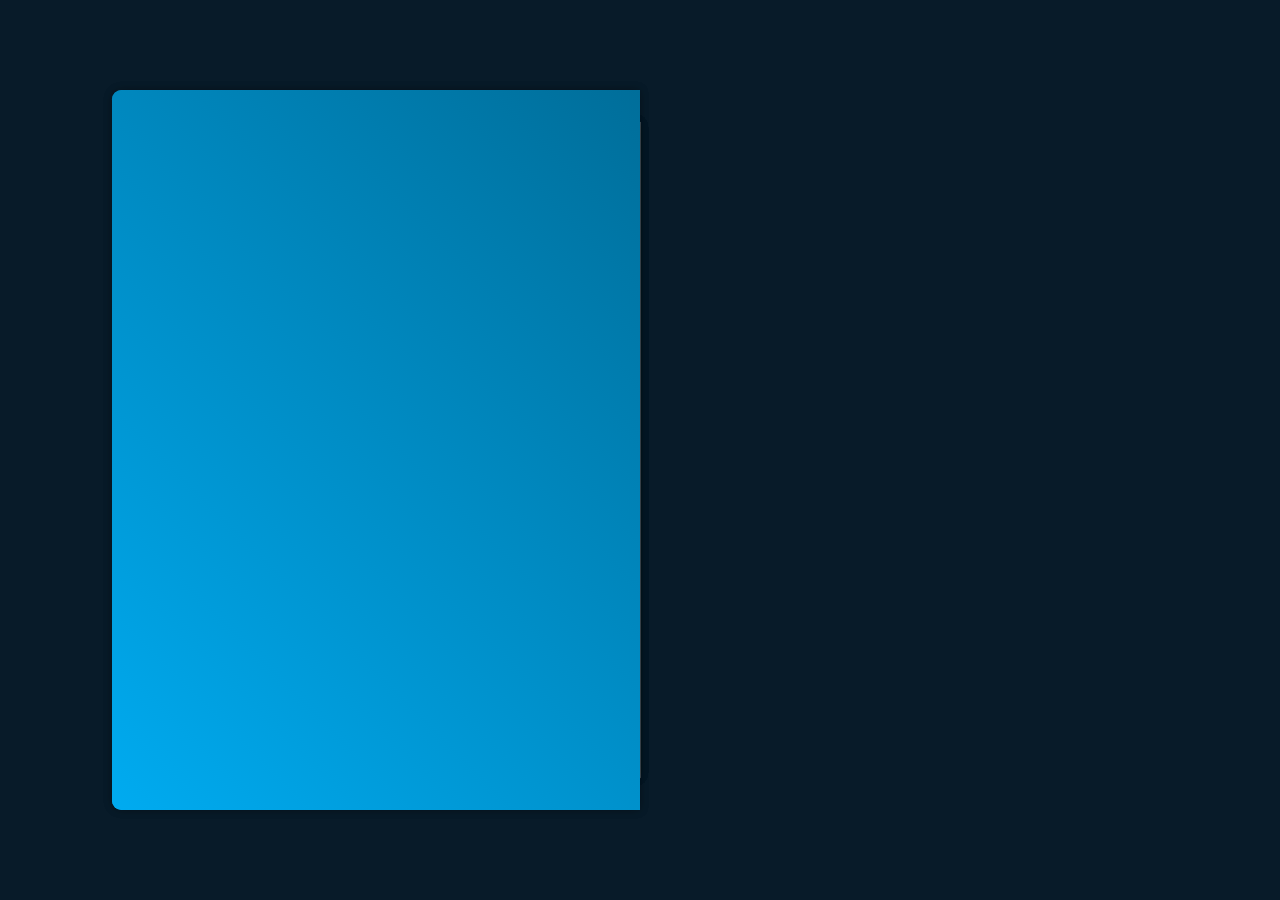
==== index.html @ 5bd574b5 "Animations, page 6 finished" ====
<!DOCTYPE html>
<html lang="en">
<head>
    <meta charset="UTF-8">
    <meta http-equiv="X-UA-Compatible" content="IE=edge">
    <meta name="viewport" content="width=device-width, initial-scale=1.0">
    <meta name="author" content="Axel Leguero">
    <link href='https://unpkg.com/boxicons@2.1.4/css/boxicons.min.css' rel='stylesheet'>
    <link rel="stylesheet" href="css/styles.css">
    <link rel="icon" href="favicon.ico">
    <title>Portfolio</title>
</head>
<body>
    <div class="wrapper">
        <div class="cover cover-left">

        </div>
        <div class="cover cover-right ">

        </div>
        <div class="book">
            <div class="book-page page-left">
                <div class="profile-page">
                    <img class="profile" src="img/profile.jpeg" alt="">
                    <h1>Axel Leguero</h1>
                    <h3>Web Developer</h3>

                    <div class="social-media">
                        <a href="https://github.com/AxelOP96" target="_blank"><i class='bx bxl-github' ></i></a>
                        <a href="https://www.linkedin.com/in/axel-leguero/" target="_blank"><i class='bx bxl-linkedin' ></i></a>
                        
                    </div>
                    <p>Hi, I'm Axel Leguero </p>
                    <div class="btn-box">
                        <a href="" class="btn"><i class='bx bxs-download' ></i>Download CV</a>
                        <a href="" class="btn contact-me"><i class='bx bx-envelope' ></i>Contact Me</a>
                    </div>
                </div>
            </div>
            <div class="book-page page-right turn" id="turn-1">
                <div class="page-front">
                    <h1 class="title">Education</h1>
                    <div class="workeduc-box">
                        <div class="workeduc-content">
                            <span class="year"><i class='bx bx-calendar-event'></i> 2022 - Nowadays</span>
                            <h3>Associated degree in web development - National University of La Matanza (UNLaM)</h3>
                            <p>18/ 20 subjects approved</p>
                        </div>

                        <div class="workeduc-content">
                            <span class="year"><i class='bx bx-calendar-event'></i>March 2024 - November 2024</span>
                            <h3>Fullstack course - Pescar Foundation and JPMorgan association</h3>
                            <p></p>
                        </div>
                        <div class="workeduc-content">
                            <span class="year"><i class='bx bx-calendar-event'></i> July 2024 - December 2024</span>
                            <h3>Google Support IT Course</h3>
                            <p></p>
                        </div>
                    </div>

                    <span class="number-page">1</span>

                    <span class="nextprev-btn" data-page="turn-1">
                        <i class='bx bx-chevron-right'></i>
                    </span>
                </div>
                <div class="page-back">
                    <h3 class="title">Projects</h3>
                    <span class="number-page">2</span>

                    <span class="nextprev-btn back" data-page="turn-1">
                        <i class='bx bx-chevron-left'></i>
                    </span>
                </div>
            </div>

            <div class="book-page page-right turn" id="turn-2">
                <div class="page-front">
                    <h1 class="title">Technologies</h1>
                    <span class="number-page">3</span>

                    <span class="nextprev-btn back" data-page="turn-2">
                        <i class='bx bx-chevron-left'></i>
                    </span>
                </div>

                <div class="page-back">
                    <h1 class="title">My skills</h1>
                    

                    <div class="skills-box">
                        <div class="skills-content">
                            <h3>Front-End</h3>
                            <div class="content">
                                <span><i class='bx bxl-html5'></i>HTML</span>
                                <span><i class='bx bxl-css3' ></i>CSS</span>
                                <span><i class='bx bxl-javascript' ></i>JS</span>
                                <span><i class='bx bxl-angular' ></i>Angular</span>
                                <!-- <span></span>
                                <span></span>
                                <span></span> -->
                            </div>
                            <h3>Back-End</h3>
                            <div class="content">
                                <span><i class='bx bxl-java' ></i>Java</span>
                                <span><i class='bx bxl-c-plus-plus' ></i>C#</span>
                                <span><i class='bx bxl-php' ></i>PHP</span>
                                <span><i class='bx bxl-nodejs' ></i>NodeJS</span>
                                <span><i class='bx bxs-data' ></i>MySQL</span>
                                <span><i class='bx bxl-spring-boot'></i>Spring</span>
                                <!-- <span></span> -->
                            </div>
                        </div>
                    </div>
                    <span class="nextprev-btn back" data-page="turn-2">
                        <i class='bx bx-chevron-left'></i>
                    </span>
                    <span class="number-page">4</span>
                    
                </div>
            </div>

            <div class="book-page page-right turn" id="turn-3">
                <div class="page-front">
                    <h1 class="title">Latest Project</h1>
                    <div class="portfolio-box">
                        <div class="img-box">
                            <img src="" alt="">
                        </div>
                        
                        <div class="info-box">
                            <div class="info-title">
                                <h3>Project Name</h3>
                                <a href="">Live preview <i class='bx bx-link-external'></i></a>
                                
                            </div>
                            <p>Tech used:</p>
                            <p>This project used ...</p>
                        </div>
                        <div class="btn-box">
                            <a href="" class="btn">Source Code</a>
                        </div>
                    </div>
                    <span class="number-page">5</span>
                    <span class="nextprev-btn" data-page="turn-3">
                        <i class='bx bx-chevron-right'></i>
                    </span>
                </div>
                <div class="page-back">
                    <h1 class="title">Contact Me!</h1>

                    <div class="contact-box">
                        <form action="">
                            <input type="text" class="field" placeholder="Full Name" required>
                            <input type="email" class="field" placeholder="Email Address" required>
                            <textarea name="" id="" class="field" placeholder="Your message"></textarea>
                            <input type="submit" class="btn" value="Send Message">

                        </form>
                    </div>
                    <span class="nextprev-btn" data-page="turn-3">
                        <i class='bx bx-chevron-left'></i>
                    </span>
                    <span class="number-page">6</span>
                    
                    <a href="" class="back-profile">
                        <p> Profile</p>
                        <i class='bx bx-user-circle'></i>
                    </a>
                </div>
            </div>

        </div>
    </div>
    <!-- <header>
        <nav class="nav">
            <ul>
                <li>Inicio</li>
                <li>Quien soy</li>
                <li>Servicios</li>
                <li>Contacto</li>
            </ul>
        </nav>
        <h1>Axel Leguero</h1>
        <p>Hola soy Axel, un programador Front-end con conocimientos en HTML, CSS, JavaScript, Java y PHP</p>
        <img class="foto" src="Imagen1.jpg" alt="mi foto de perfil">
    </header>
    <main>

        <section id="proyectos-buenos">
            <h2>Proyectos Frontend</h2>
            <div class="columna">
                <div class="caja">
                    <a href="./html/nav.html"><h3>Nav</h3></a>
                </div>
                <div class="caja">
                    <a href="./html/nav.html"><h3>Nav</h3></a>
                </div>
                <div class="caja">
                    <a href="./html/nav.html"><h3>Nav</h3></a>
                </div>
            </div>
            <div class="columna">
                <a href="./html/nav.html"><h3>Nav</h3></a>
            </div>
            <div class="columna">
                <a href="./html/nav.html"><h3>Nav</h3></a>
            </div>
        </section>
        <section id="proyectos-practica">
            <h2>Proyectos Backend</h2>
            <div class="columna">
                <div class="caja">
                    <a href="./html/nav.html"><h3>Nav</h3></a>
                </div>
                <div class="caja">
                    <a href="./html/nav.html"><h3>Nav</h3></a>
                </div>
                <div class="caja">
                    <a href="./html/nav.html"><h3>Nav</h3></a>
                </div>
            </div>
            <div class="columna">
                <a href="./html/nav.html"><h3>Nav</h3></a>
            </div>
            <div class="columna">
                <a href="./html/nav.html"><h3>Nav</h3></a>
            </div>
        </section>
        
         <div id="popup" class="popup"></div> -->
        <!-- <section>
            <form action="enviar.php" method="POST" class="form_contact">
                <fieldset>
                    <legend>Formulario de contacto</legend>
                    <label for="nombre">Ingrese su nombre completo</label>
                    <input type="text" class="name entry" name="nombre" placeholder="Ej: Juan Gonzalez" required>
                    <label for="number">Ingrese su número</label>
                    <input type="number" class="number entry" name="number" placeholder="Ej: 1112345678">
                    <label for="nombre">Ingrese su correo</label>
                    <input type="email" class="email entry" name="correo" placeholder="Ej: juan@gmail.com" required>
                    <label for="nombre">Comentarios</label>
                    <textarea class="message entry"  cols="30" rows="10"></textarea>
                    <input class="boton" type="submit" name="enviar" value="Enviar">
                </fieldset>
            </form>
        </section> 
    </main> -->

    <script src="js/scripts.js"></script>
    
</body>

</html>
---- css/styles.css ----
@import url('https://fonts.googleapis.com/css2?family=Roboto+Condensed:ital,wght@1,300&family=Roboto+Mono:ital,wght@1,300&display=swap');
*{
    box-sizing: border-box;
    margin: 0;
    padding: 0;
    text-decoration: none;
    color: #fff;
    font-family: 'Roboto Mono', monospace;
}
/* .popup {
    position: fixed;
    left: calc(50% - 105px);
    bottom: 150px;
    width: 200px;
    height: 100px;
    text-align: center;
    background-color: lightcoral;
    border-radius: 20px;
    transform: scale(0);
    transition: transform 0.5s ease-in-out;
}
.popup--show {
    transform: scale(1);
}


.foto{
    border-radius: 50%;
    margin:auto;
    width: 200px;
}
.nav{
    background-color: #48e;
    height: fit-content;
}
h1{
    text-align: center;
    margin-top:100px;
}
header{
    margin:0;
    padding:0;

}
form{
    box-shadow: 10px 13px 37px #000;
    padding: 50px 20px;
    background-color: #918c8c;
    /* para ajustar automaticamente a los margenes 
    margin: calc(25% + 100px);
    margin-top:50px;
    padding-top: 28px;
    margin-bottom:30px;
}
input{
    width: calc(100% - 20px);
    padding:9px;
    margin:auto;
    margin-top:12px;
    font-size:16px;
    border-radius: 25px;
    border: none;
    outline: none;
}
input[type='submit']{
    background-color: #48e;
    color: #fff;
    width:calc(50% -20px);
    border: none;

}
.boton{
    width: 150px;
    text-align: center;
} */
:root{
    --bg-color: #081b29;
    --main-color: #00abf0;
    --text-color:#333;
    --secont-text-color: #555;
    --white-color:#fff;
    --cover-color: linear-gradient(45deg, #00abf0, #006e9a);
    --pages-color: linear-gradient(90deg, #fff, #ddd);
    --border: .125rem solid #00abf0;
    --box-shadow: 0 0 .6rem rgba(0, 0, 0, .2);
}
body{
    display: flex;
    justify-content: center;
    align-items: center;
    min-height: 100vh;
    background: var(--bg-color);
    color: var(--text-color);
    overflow: hidden;
}
.wrapper{
    position: relative;
    width: 66rem;
    height: 45rem;
    padding: 2rem;
    perspective: 250rem;
    animation: show-animate 2s forwards;
}
@keyframes show-animate {
    0%, 30% {
        opacity: 0;
        transform: rotate(-20deg);
    }
    100% {
        opacity: 1;
        transform: rotate(0deg);
    }
}
.cover{
    position: absolute;
    top: 0;
    left: 0;
    width: 50%;
    height: 100%;
    box-shadow: var(--box-shadow);
    border-top-left-radius: .6rem;
    border-bottom-left-radius: .6rem;
    transform-origin: right;
    background: var(--cover-color);
    
}
.cover.cover-left {
    z-index: -1;
}
.cover.cover-right{
    z-index: 100;
    transition: transform 1s cubic-bezier(.645, .045, cubic-bezier(0.645, 0.045, 0.355, 1));
}
.cover.cover-right.turn{
    transform: rotateY(180deg);
    
}

.book{
    position: relative;
    width: 100%;
    height: 100%;
    display: flex;
    perspective: 250rem;
}
.book .book-page{
    position: absolute;
    width: 50%;
    height: 100%;
    background: var(--pages-color); 
    box-shadow: 0 0 .6rem rgba(0, 0, 0, .1);
    display: flex;
    padding: 2rem;
}
h1, h3, p, .year{
    color: black;
}
span{
    color: black;
}
span i{
    color: var(--main-color)
}
.profile-page{
    display: flex;
    flex-direction: column;
    justify-content: center;
    align-items: center;
}
.profile-page img{
    max-width: 180px;
    border-radius: 45%;
    border: .25rem solid var(--main-color);
    margin-bottom: .8rem;
}
.profile-page h1{
    font-size: 2.7rem;
    line-height: 1;
}
.profile-page h3{
    font-size: 1.5rem;
    color: var(--main-color);
}
.profile-page .social-media{
    margin: .6rem 0 .8rem;
}
.profile-page .social-media a{
    display: inline-flex;
    justify-content: center;
    align-items: center;
    width: 2.5rem;
    height: 2.5rem;
    background: transparent;
    border: var(--border);
    border-radius: 50%;
    font-size: 1.3rem;
    color: var(--main-color);
    margin: 0 .2rem;
    transition: .5s;
}
.profile-page .social-media a i{
    color: var(--main-color);
}
.profile-page .social-media a i:hover{
    color: var(--white-color);
}
.profile-page .social-media a:hover{
    background: var(--main-color);
    color: var(--white-color);
    
}
.profile-page p{
    text-align: justify;
}
.btn-box{
    margin-top: 1.2rem;
}
.btn {
    display: inline-flex;
    justify-content: center;
    align-items: center;
    width: 9.5rem;
    height: 3rem;
    background: var(--main-color);
    border:var(--border);
    border-radius: .3rem;
    font-size: 1rem;
    color: var(--white-color);
    font-weight: 500;
    margin: 0 1rem;
    transform: .5s;
}
.btn:hover{
    background:transparent ;
    color: var(--main-color);
}
.btn-box .btn:nth-child(2){
    background: transparent;
    color: var(--main-color);
}
.btn-box .btn:nth-child(2):hover{
    background: var(--main-color);
    color: var(--white-color);
}
.book-page.page-right {
    position: absolute;
    right: 0;
    transform-style: preserve-3d;
    transform-origin: left;
    transition: transform 1s cubic-bezier(.645, .045, cubic-bezier(0.645, 0.045, 0.355, 1));
}
.book-page.page-right.turn{
    transform: rotateY(-180deg);
}
.book-page .page-front,
.book-page .page-back{
    position:absolute;
    top: 0;
    left: 0;
    width: 100%;
    height: 100%;
    background: var(--pages-color);
    padding: 1.5rem 2rem;
}
.book-page .page-front{
    transform: rotateY(0deg) translateZ(1px);
}
.book-page .page-back{
    transform: rotateY(180deg) translateZ(1px);
}
.title{
    text-align: center;
    margin-bottom: 1.5rem;
}
.workeduc-box{
    border-left: var(--border);
}
.workeduc-box .workeduc-content{
    position: relative;
    padding-left: 1.6rem;
    margin-bottom: 1.2rem;
}
.workeduc-box .workeduc-content::before{
    content: '';
    position:absolute;
    top: 0;
    left: -0.65rem;
    width: 1.2rem;
    height: 1.2rem;
    background: var(--main-color);
    border-radius: 50%;
}
.workeduc-content .year{
    color: var(--main-color);
}
.workeduc-content .year i{
    margin-right: .4rem;
}
.number-page{
    position: absolute;
    bottom: 1.2rem;
    left: 50%;
    transform: translateX(-50%);
}
.nextprev-btn{
    position: absolute;
    bottom: .5rem;
    right: 1.5rem;
    width: 2rem;
    height: 2rem;
    cursor: pointer;
    font-size: 2rem;
    color: var(--secont-text-color);
    display: inline-flex;
    justify-content: center;
    align-items: center;
    border: var(--border);
    border-radius: 50%;
    transition: .5s;
}
.nextprev-btn:hover{
    background: var(--main-color);
    color: var(--second-text-color);
}
.skills-box{
    display: flex;
    flex-wrap: wrap;
    gap: 1.5rem;
}
.skills-box .skills-content{
    flex: 1 1 20rem;
}
.skills-content h3{
    font-size: 1.3rem;
    line-height: 1;
    margin-bottom: .6rem;
}
.skills-content .content{
    display: flex;
    flex-wrap: wrap;
    gap: .8rem;
}
.skills-content .content span{
    display: inline-flex;
    flex-direction: column;
    justify-content: center;
    align-items: center;
    width: 6rem;
    height: 5rem;
    border: var(--border);
    border-radius: .3rem;
    font-weight: 600;
    transition: .3s ease;
}
.skills-content .content span:hover{
    box-shadow: var(--box-shadow);
}
.skills-content .content span i{
    font-size: 3rem;
    
}
.portfolio-box .image-box{
    display: flex;
    width: 100%;
    height: 15rem;
    border: var(--border);
    border-radius: .5rem;
    overflow: hidden;
}
.portfolio-box .image-box img{
    width: 100%;
    object-fit: cover;
transition: .5s ease;
}
.portfolio-box .image-box:hover img{
    transform: scale(1.1);
}
.portfolio-box .info-box{
    margin: 1rem 0 1.5rem;

}
.portfolio-box .info-box .info-title{
    display: flex;
    justify-content: space-between;
    align-items: center;
    margin-bottom: 1rem;
}
.portfolio-box .info-box .info-title h3{
    font-size: 1.3rem;
}
.portfolio-box .info-box .info-title a{
    display: flex;
    align-items: center;
    color: var(--main-color);
}
.portfolio-box .info-box .info-title a i{
    margin-left: .3rem;
    color: var(--main-color);
}
.portfolio-box .info-box p:nth-of-type(1){
    font-weight: 600;
}
.portfolio-box .btn-box{
    display: flex;
    justify-content: center;
}
.contact-box .field{
    width: 100%;
    background: transparent;
    border: var(--border);
    border-radius: .3rem;
    padding: .8rem;
    font-size: 1rem;
    color: var(--text-color);
    margin-bottom: 1.5rem;
}
.contact-box .field::placeholder{
    color: var(--text-color);
}
.contact-box textarea{
    resize: none;
    height: 15rem;
}
.contact-box{
    text-align: center;
}
.contact-box .btn{
    cursor: pointer;
}
.back-profile{
    position: absolute;
    bottom: 1.2rem;
    right: 2rem;
    width: 2rem;
    height: 2rem;
    background: transparent;
    border: var(--border);
    border-radius: .8rem;
    font-size: 1.1rem;
    color: var(--main-color);
    display: inline-flex;
    justify-content: center;
    align-items: center;
    transition: .5s;
}
.back-profile p{
    position: absolute;
    top: 0;
    left: 50%;
    transform: translateX(-50%) scale(.5);
    font-size: 1rem;
    opacity: 0;
    color: var(--main-color);
    transition: .5s;
}
.back-profile:hover p{
    opacity: 1;
    transform: translateX(-50%) scale(1);
    top: -1.8rem;
}
.back-profile:hover {
    background: var(--main-color);
    color: var(--white-color);
}
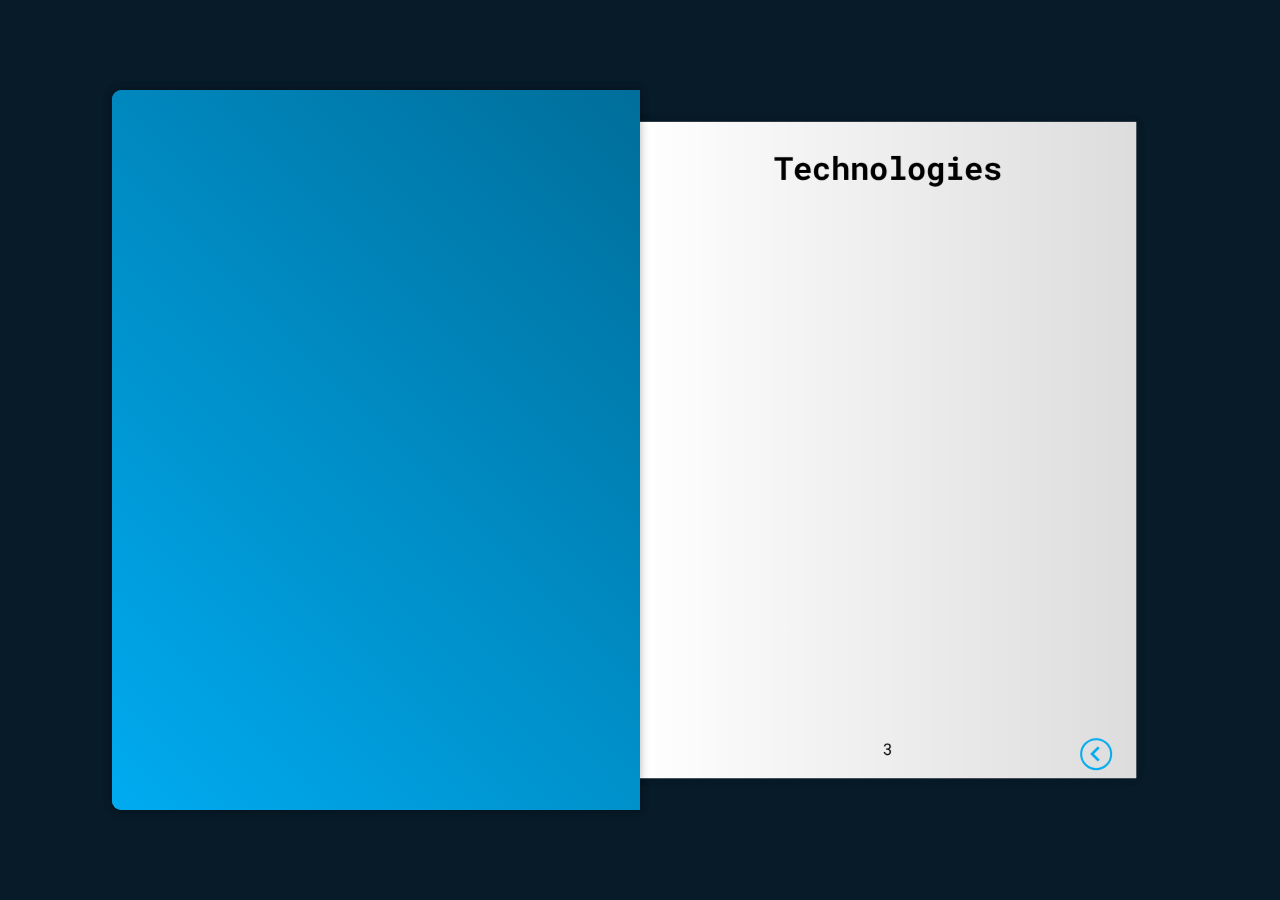
==== commit 46197434: "Start of showing projects section" ====
--- a/index.html
+++ b/index.html
@@ -7,7 +7,7 @@
     <meta name="author" content="Axel Leguero">
     <link href='https://unpkg.com/boxicons@2.1.4/css/boxicons.min.css' rel='stylesheet'>
     <link rel="stylesheet" href="css/styles.css">
-    <link rel="icon" href="favicon.ico">
+    <!-- <link rel="icon" href="favicon.ico"> -->
     <title>Portfolio</title>
 </head>
 <body>
@@ -37,7 +37,7 @@
                     </div>
                 </div>
             </div>
-            <div class="book-page page-right turn" id="turn-1">
+            <div class="book-page page-right" id="turn-1">
                 <div class="page-front">
                     <h1 class="title">Education</h1>
                     <div class="workeduc-box">
@@ -60,26 +60,82 @@
                     </div>
 
                     <span class="number-page">1</span>
-
+                    <!-- ////////////////////////////////// BOTON  //////////////////////////////////////////-->
                     <span class="nextprev-btn" data-page="turn-1">
                         <i class='bx bx-chevron-right'></i>
                     </span>
                 </div>
                 <div class="page-back">
                     <h3 class="title">Projects</h3>
+                    <div class="carousel">
+                        <div class="list">
+                            <div class="item">
+                                <img src="./img/img1.png" alt="">
+                                <div class="content">
+                                    <div class="author">Axel Leguero</div>
+                                    <div class="title">Piano Simulator</div>   
+                                    <div class="topic">HTML, CSS, JAVASCRIPT</div>
+                                    <div class="des">Piano simulator made with HTML, CSS and JavaScript</div>
+                                    <div class="buttons">
+                                        <button>SEE MORE</button>
+                                        <button>WATCH PREVIEW</button>
+                                    </div>
+                                </div>
+                            </div>
+                            <div class="item">
+                                <img src="./img/img1.png" alt="">
+                                <div class="content">
+                                    <div class="author">Axel Leguero</div>
+                                    <div class="title">Piano Simulator</div>
+                                    <div class="topic">HTML, CSS, JAVASCRIPT</div>
+                                    <div class="des">Piano simulator made with HTML, CSS and JavaScript</div>
+                                    <div class="buttons">
+                                        <button>SEE MORE</button>
+                                        <button>WATCH PREVIEW</button>
+                                    </div>
+                                </div>
+                            </div>
+                            <div class="item">
+                                <img src="./img/img1.png" alt="">
+                                <div class="content">
+                                    <div class="author">Axel Leguero</div>
+                                    <div class="title">Piano Simulator</div>
+                                    <div class="topic">HTML, CSS, JAVASCRIPT</div>
+                                    <div class="des">Piano simulator made with HTML, CSS and JavaScript</div>
+                                    <div class="buttons">
+                                        <button>SEE MORE</button>
+                                        <button>WATCH PREVIEW</button>
+                                    </div>
+                                </div>
+                            </div>
+                            <div class="item">
+                                <img src="./img/img1.png" alt="">
+                                <div class="content">
+                                    <div class="author">Axel Leguero</div>
+                                    <div class="title">Piano Simulator</div>
+                                    <div class="topic">HTML, CSS, JAVASCRIPT</div>
+                                    <div class="des">Piano simulator made with HTML, CSS and JavaScript</div>
+                                    <div class="buttons">
+                                        <button>SEE MORE</button>
+                                        <button>WATCH PREVIEW</button>
+                                    </div>
+                                </div>
+                            </div>
+                        </div>
+                    </div>
                     <span class="number-page">2</span>
-
+                    <!-- ////////////////////////////////// BOTON  //////////////////////////////////////////-->
                     <span class="nextprev-btn back" data-page="turn-1">
                         <i class='bx bx-chevron-left'></i>
                     </span>
                 </div>
             </div>
 
-            <div class="book-page page-right turn" id="turn-2">
+            <div class="book-page page-right" id="turn-2">
                 <div class="page-front">
                     <h1 class="title">Technologies</h1>
                     <span class="number-page">3</span>
-
+                    <!-- ////////////////////////////////// BOTON  //////////////////////////////////////////-->
                     <span class="nextprev-btn back" data-page="turn-2">
                         <i class='bx bx-chevron-left'></i>
                     </span>
@@ -113,6 +169,7 @@
                             </div>
                         </div>
                     </div>
+                    <!-- ////////////////////////////////// BOTON  //////////////////////////////////////////-->
                     <span class="nextprev-btn back" data-page="turn-2">
                         <i class='bx bx-chevron-left'></i>
                     </span>
@@ -143,6 +200,7 @@
                         </div>
                     </div>
                     <span class="number-page">5</span>
+                    <!-- ////////////////////////////////// BOTON  //////////////////////////////////////////-->
                     <span class="nextprev-btn" data-page="turn-3">
                         <i class='bx bx-chevron-right'></i>
                     </span>
@@ -164,7 +222,7 @@
                     </span>
                     <span class="number-page">6</span>
                     
-                    <a href="" class="back-profile">
+                    <a href="#" class="back-profile">
                         <p> Profile</p>
                         <i class='bx bx-user-circle'></i>
                     </a>
--- a/css/styles.css
+++ b/css/styles.css
@@ -1,4 +1,5 @@
 @import url('https://fonts.googleapis.com/css2?family=Roboto+Condensed:ital,wght@1,300&family=Roboto+Mono:ital,wght@1,300&display=swap');
+@import url('https://fonts.googleapis.com/css2?family=Poppins:ital,wght@0,100;0,200;0,300;0,400;0,500;0,600;0,700;0,800;0,900;1,100;1,200;1,300;1,400;1,500;1,600;1,700;1,800;1,900&display=swap');
 *{
     box-sizing: border-box;
     margin: 0;
@@ -75,6 +76,7 @@
 } */
 :root{
     --bg-color: #081b29;
+    /* --main-color: #84d296; */
     --main-color: #00abf0;
     --text-color:#333;
     --secont-text-color: #555;
@@ -129,7 +131,7 @@
 }
 .cover.cover-right{
     z-index: 100;
-    transition: transform 1s cubic-bezier(.645, .045, cubic-bezier(0.645, 0.045, 0.355, 1));
+    transition: transform 1s cubic-bezier(.645, .045, 0.355, 1);
 }
 .cover.cover-right.turn{
     transform: rotateY(180deg);
@@ -151,6 +153,9 @@
     box-shadow: 0 0 .6rem rgba(0, 0, 0, .1);
     display: flex;
     padding: 2rem;
+}
+.book-page.page-left{
+    box-shadow: -.6rem .6rem .6rem rgba(0, 0, 0, .1);
 }
 h1, h3, p, .year{
     color: black;
@@ -461,4 +466,45 @@
 .back-profile:hover {
     background: var(--main-color);
     color: var(--white-color);
-}+}
+
+.carousel{
+    width: 100%;
+    height: 65%;
+    overflow: hidden;
+    position: relative;
+    
+}
+.content div{
+    font-family: "Poppins", serif;
+    color: rgb(249, 231, 197);
+    font-weight: 700;
+}
+.carousel .list .item{
+    position: absolute;
+    inset: 0 0 0 0;
+}
+.carousel .list .item img{
+    width: 100%;
+    height: 100%;
+    object-fit: cover;
+}
+.carousel .list .item .content{
+    position: absolute;
+    top: 20%;
+    max-width: 80%;
+    transform: translate(-50%);
+    left: 50%;
+    padding-right: 30%;
+    text-shadow: 0 5px 10px #0004;
+}
+.carousel .list .item .content .author{
+    font-weight: bold;
+    letter-spacing: 10px;
+}
+.carousel .list .item .content .title
+.carousel .list .item .content .topic{
+    font-weight: bold;
+    font-size: 5em;
+    list-style: 1.3em;
+}
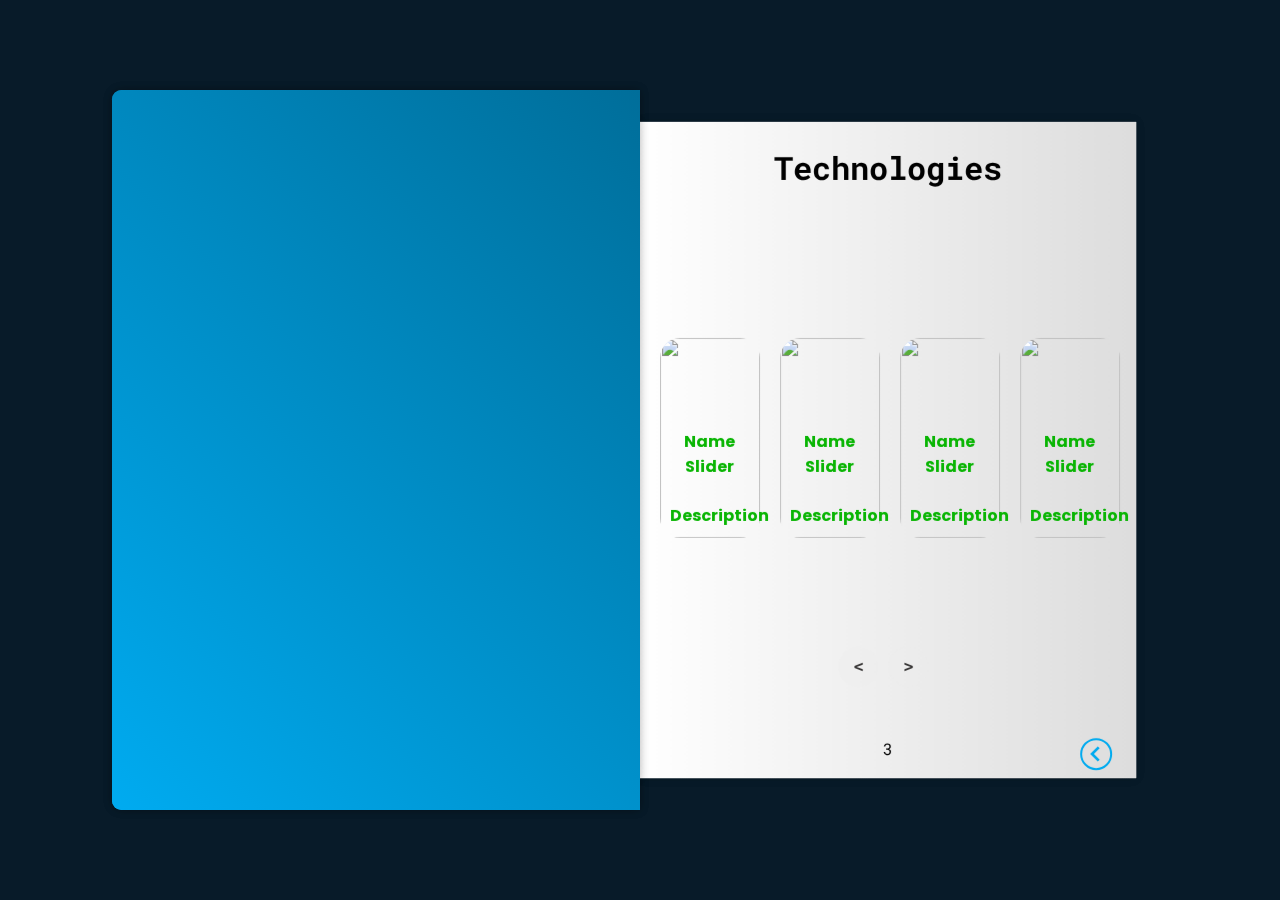
==== commit 70fbd9d4: "Carousel y animacion añadidad" ====
--- a/index.html
+++ b/index.html
@@ -67,7 +67,7 @@
                 </div>
                 <div class="page-back">
                     <h3 class="title">Projects</h3>
-                    <div class="carousel">
+                    <div class="carousel next">
                         <div class="list">
                             <div class="item">
                                 <img src="./img/img1.png" alt="">
@@ -134,6 +134,56 @@
             <div class="book-page page-right" id="turn-2">
                 <div class="page-front">
                     <h1 class="title">Technologies</h1>
+                    <div class="thumbnail">
+                        <div class="item">
+                            <img src="./img/img1.png" alt="">
+                            <div class="content">
+                                <div class="title">
+                                    Name Slider
+                                </div>
+                                <div class="des">
+                                    Description
+                                </div>
+                            </div>
+                        </div>
+                        <div class="item">
+                            <img src="./img/img1.png" alt="">
+                            <div class="content">
+                                <div class="title">
+                                    Name Slider
+                                </div>
+                                <div class="des">
+                                    Description
+                                </div>
+                            </div>
+                        </div>
+                        <div class="item">
+                            <img src="./img/img1.png" alt="">
+                            <div class="content">
+                                <div class="title">
+                                    Name Slider
+                                </div>
+                                <div class="des">
+                                    Description
+                                </div>
+                            </div>
+                        </div>
+                        <div class="item">
+                            <img src="./img/img1.png" alt="">
+                            <div class="content">
+                                <div class="title">
+                                    Name Slider
+                                </div>
+                                <div class="des">
+                                    Description
+                                </div>
+                            </div>
+                        </div>
+                    </div>
+                    <div class="arrows">
+                        <button id="prev"><</button>
+                        <button id="next">></button>
+                    </div>
                     <span class="number-page">3</span>
                     <!-- ////////////////////////////////// BOTON  //////////////////////////////////////////-->
                     <span class="nextprev-btn back" data-page="turn-2">
--- a/css/styles.css
+++ b/css/styles.css
@@ -470,14 +470,14 @@
 
 .carousel{
     width: 100%;
-    height: 65%;
+    height: 80%;
     overflow: hidden;
     position: relative;
     
 }
 .content div{
     font-family: "Poppins", serif;
-    color: rgb(249, 231, 197);
+    color: rgb(9, 181, 3);
     font-weight: 700;
 }
 .carousel .list .item{
@@ -492,7 +492,7 @@
 .carousel .list .item .content{
     position: absolute;
     top: 20%;
-    max-width: 80%;
+    max-width: 90%;
     transform: translate(-50%);
     left: 50%;
     padding-right: 30%;
@@ -508,3 +508,134 @@
     font-size: 5em;
     list-style: 1.3em;
 }
+.carousel .list .item .content .topic{
+    color: #f1683a;
+}
+.carousel .list .item .content .buttons{
+    display: grid;
+    grid-template-columns: repeat(2,13);
+    grid-template-rows: 30px;
+    gap: 5px;
+}
+.carousel .list .item .content button{
+    border: none;
+    background-color: #eee;
+    letter-spacing: 3px;
+    font-family: Poppins;
+    font-weight: 500;
+}
+.carousel .list .item .content button:nth-child(2){
+    background-color: transparent;
+    color: #eee;
+    border: 1px solid #eee;
+}
+.thumbnail{
+    position: absolute;
+    bottom: 240px;
+    left: 4%;
+    width: max-content;
+    z-index: 100;
+    display: flex;
+    gap: 20px;
+}
+.thumbnail .item{
+    width: 100px;
+    height: 200px;
+    flex-shrink: 0;
+    position: relative;
+}
+.thumbnail .item img{
+    width: 100%;
+    height: 100%;
+    object-fit: cover;
+    border-radius: 20px;
+}
+/*Hasta acá perfe bro*/
+.thumbnail .item .content{
+    position: absolute;
+    bottom: 10px;
+    left: 10px;
+    right: 10px;
+}
+.thumbnail .item .content .title{
+    font-weight: bold;
+}
+.arrows{
+    position: absolute;
+    top: 80%;
+    right: 30%;
+    width: 300px;
+    max-width: 30%;
+    display: flex;
+    gap: 10px;
+    align-items: center;
+}
+.arrows button{
+    width: 40px;
+    height: 40px;
+    border-radius: 50%;
+    background-color: #eee4;
+    border: none;
+    font-family: monospace;
+    color: #363434;
+    font-weight: bold;
+    font-size: large;
+    transition: .5s;
+    z-index: 100;
+}
+.arrows button:hover{
+    background-color: #c64444;
+    color: #555;
+}
+.carousel .list .item:nth-child(1){
+    z-index: 1;
+}
+.carousel .list .item:nth-child(1) .author,
+.carousel .list .item:nth-child(1) .title,
+.carousel .list .item:nth-child(1) .topic,
+.carousel .list .item:nth-child(1) .des,
+.carousel .list .item:nth-child(1) .buttons{
+    transform: translateY(50px);
+    filter: blur(20px);
+    opacity: 0;
+    animation: showContent 0.5s 1s linear 1 forwards;
+}
+@keyframes showContent {
+    to{
+        opacity: 1;
+        filter: blur(0);
+        transform: translateY(0);
+    }
+}
+.carousel .list .item:nth-child(1) .title{
+    animation-delay: 1.2s;
+}
+.carousel .list .item:nth-child(1) .topic{
+    animation-delay: 1.4s;
+}
+.carousel .list .item:nth-child(1) .des{
+    animation-delay: 1.6s;
+}
+.carousel .list .item:nth-child(1) .buttons{
+    animation-delay: 1.8s;
+}
+
+/*Effect*/
+.carousel.next .list .item:nth-child(1) img{
+    width: 150px;/*Modificar tal vez esto, el height, el left y el bottom*/
+    height: 220px;
+    position: absolute;
+    left: 50%;
+    bottom: 50px;
+    border-radius: 20px;
+    animation: showImage 0.5s linear 1 forwards;
+}
+@keyframes showImage {
+    to{
+        width: 100%;
+        height: 100%;
+        left: 0;
+        bottom: 0;
+        border-radius: 0;
+    }
+}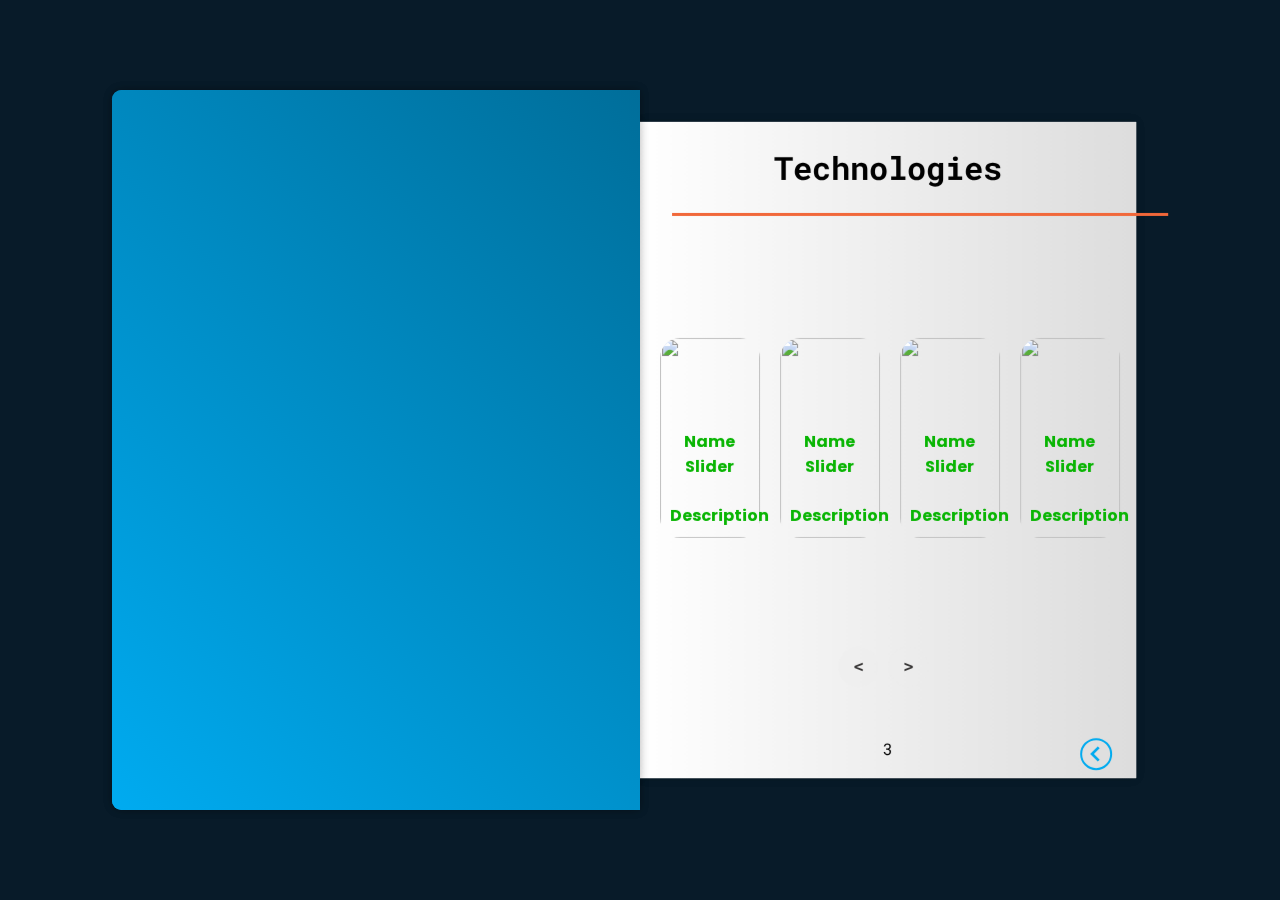
==== commit 1c37c52a: "Fin de estilos, inicio de JS" ====
--- a/index.html
+++ b/index.html
@@ -67,7 +67,7 @@
                 </div>
                 <div class="page-back">
                     <h3 class="title">Projects</h3>
-                    <div class="carousel next">
+                    <div class="carousel"> 
                         <div class="list">
                             <div class="item">
                                 <img src="./img/img1.png" alt="">
@@ -184,6 +184,9 @@
                         <button id="prev"><</button>
                         <button id="next">></button>
                     </div>
+
+                    <div class="time"></div>
+
                     <span class="number-page">3</span>
                     <!-- ////////////////////////////////// BOTON  //////////////////////////////////////////-->
                     <span class="nextprev-btn back" data-page="turn-2">
--- a/css/styles.css
+++ b/css/styles.css
@@ -622,8 +622,8 @@
 
 /*Effect*/
 .carousel.next .list .item:nth-child(1) img{
-    width: 150px;/*Modificar tal vez esto, el height, el left y el bottom*/
-    height: 220px;
+    width: 100px;/*Modificar tal vez esto, el height, el left y el bottom*/
+    height: 200px;
     position: absolute;
     left: 50%;
     bottom: 50px;
@@ -638,4 +638,87 @@
         bottom: 0;
         border-radius: 0;
     }
+}
+.carousel.next .thumbnail .item:nth-last-child(1){
+    width: 0;
+    overflow: hidden;
+    animation: showThumbnail .5s linear 1 forwards;
+}
+@keyframes showThumbnail {
+    to{
+        width: 100px;
+    }
+}
+.carousel.next .thumbnail{
+    transform: translateX(100px);
+    animation: transformThumbnail .5s linear 1 forwards;
+}
+@keyframes transformTHumbnail{
+    to{
+        transform: translateX(0);
+    }
+}
+.carousel.prev .list .item:nth-child(2){
+      z-index: 2;
+}
+.carousel.prev .list .item:nth-child(2) img{
+    position: absolute;
+    bottom: 0;
+    left: 0;
+    animation: outImage 0.5s linear 1 forwards;
+}
+@keyframes outImage{
+    to{
+        width: 100px;
+        height: 200px;
+        border-radius: 20px;
+    }
+}
+.carousel.prev .thumbnail .item:nth-child(1){
+    width: 0;
+    overflow: hidden;
+    opacity: 0;
+    animation: showThumbnail 0.5s linear 1 forwards;
+}
+.carousel.prev .list .item:nth-child(2) .author,
+.carousel.prev .list .item:nth-child(2) .title,
+.carousel.prev .list .item:nth-child(2) .topic,
+.carousel.prev .list .item:nth-child(2) .des,
+.carousel.prev .list .item:nth-child(2) .buttons{
+    animation: contentOut 1.5s linear 1 forwards;
+}
+@keyframes contentOut{
+    to{
+        transform: translateX(-100px);
+        filter: blur(20px);
+        opacity: 0;
+    }
+}
+.carousel.next .arrows button,
+.carousel.prev .arrows button{
+    pointer-events: none;
+}
+.time{
+    width: 100%;
+    height: 3px;
+    background-color: #f1683a;
+    position: absolute;
+}
+.carousel.next .time,
+.carousel.prev .time{
+    width: 100%;
+    animation: timeRunning 2s linear 1 forwards;
+}
+@keyframes timeRunning {
+    to{
+        width: 0;
+    }
+}
+@media  screen and (max-width:678px) {
+    .carousel .list .item .content{
+        padding-right: 0;
+    }
+    .carousel .list .item .content .title{
+        font-size: 30px;
+    }
 }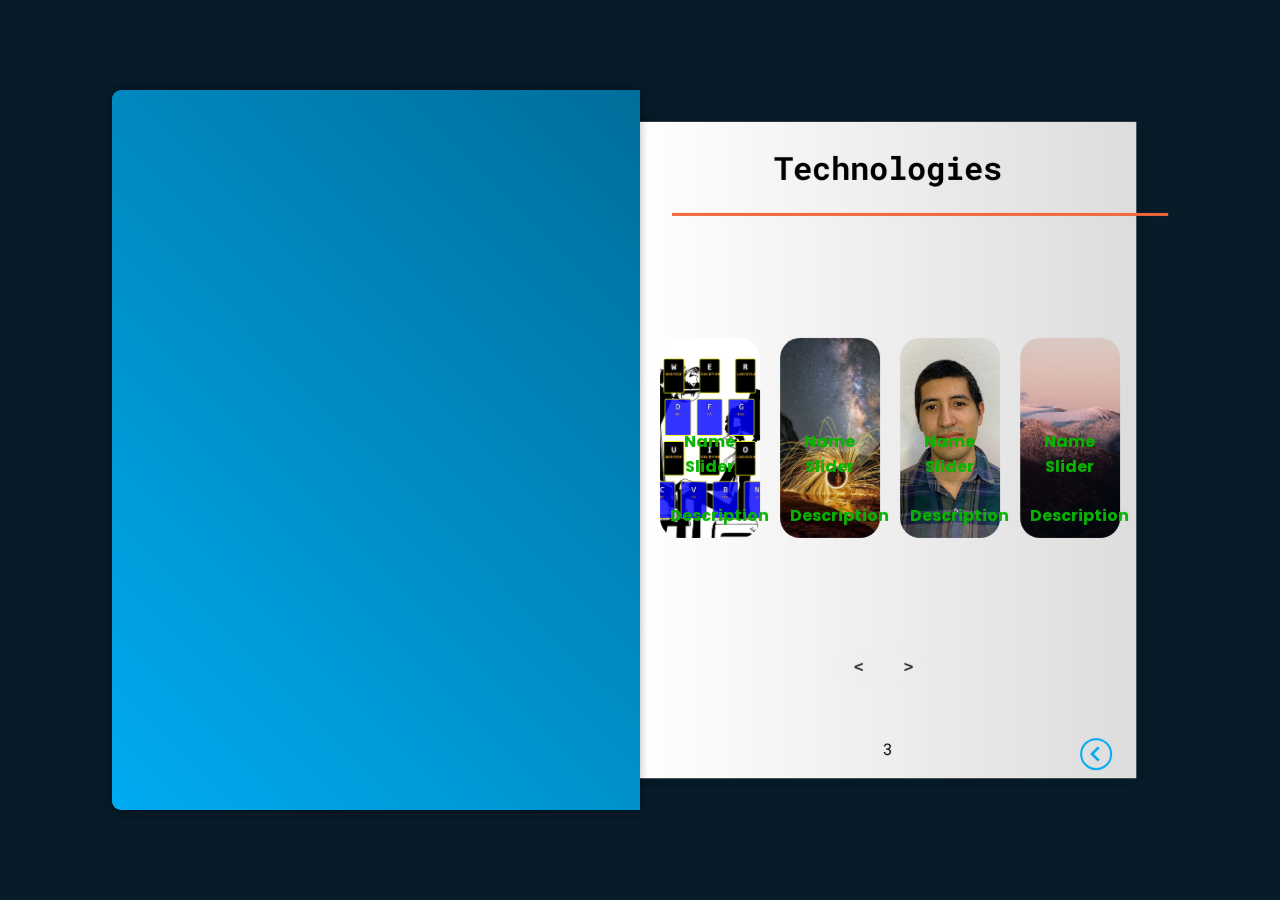
==== commit 6b304792: "JS terminado con Autorun" ====
--- a/index.html
+++ b/index.html
@@ -83,7 +83,7 @@
                                 </div>
                             </div>
                             <div class="item">
-                                <img src="./img/img1.png" alt="">
+                                <img src="./img/night.webp" alt="">
                                 <div class="content">
                                     <div class="author">Axel Leguero</div>
                                     <div class="title">Piano Simulator</div>
@@ -96,7 +96,7 @@
                                 </div>
                             </div>
                             <div class="item">
-                                <img src="./img/img1.png" alt="">
+                                <img src="./img/profile.jpeg" alt="">
                                 <div class="content">
                                     <div class="author">Axel Leguero</div>
                                     <div class="title">Piano Simulator</div>
@@ -109,7 +109,7 @@
                                 </div>
                             </div>
                             <div class="item">
-                                <img src="./img/img1.png" alt="">
+                                <img src="./img/fondo.webp" alt="">
                                 <div class="content">
                                     <div class="author">Axel Leguero</div>
                                     <div class="title">Piano Simulator</div>
@@ -147,7 +147,7 @@
                             </div>
                         </div>
                         <div class="item">
-                            <img src="./img/img1.png" alt="">
+                            <img src="./img/night.webp" alt="">
                             <div class="content">
                                 <div class="title">
                                     Name Slider
@@ -158,7 +158,7 @@
                             </div>
                         </div>
                         <div class="item">
-                            <img src="./img/img1.png" alt="">
+                            <img src="./img/profile.jpeg" alt="">
                             <div class="content">
                                 <div class="title">
                                     Name Slider
@@ -169,7 +169,7 @@
                             </div>
                         </div>
                         <div class="item">
-                            <img src="./img/img1.png" alt="">
+                            <img src="./img/fondo.webp" alt="">
                             <div class="content">
                                 <div class="title">
                                     Name Slider
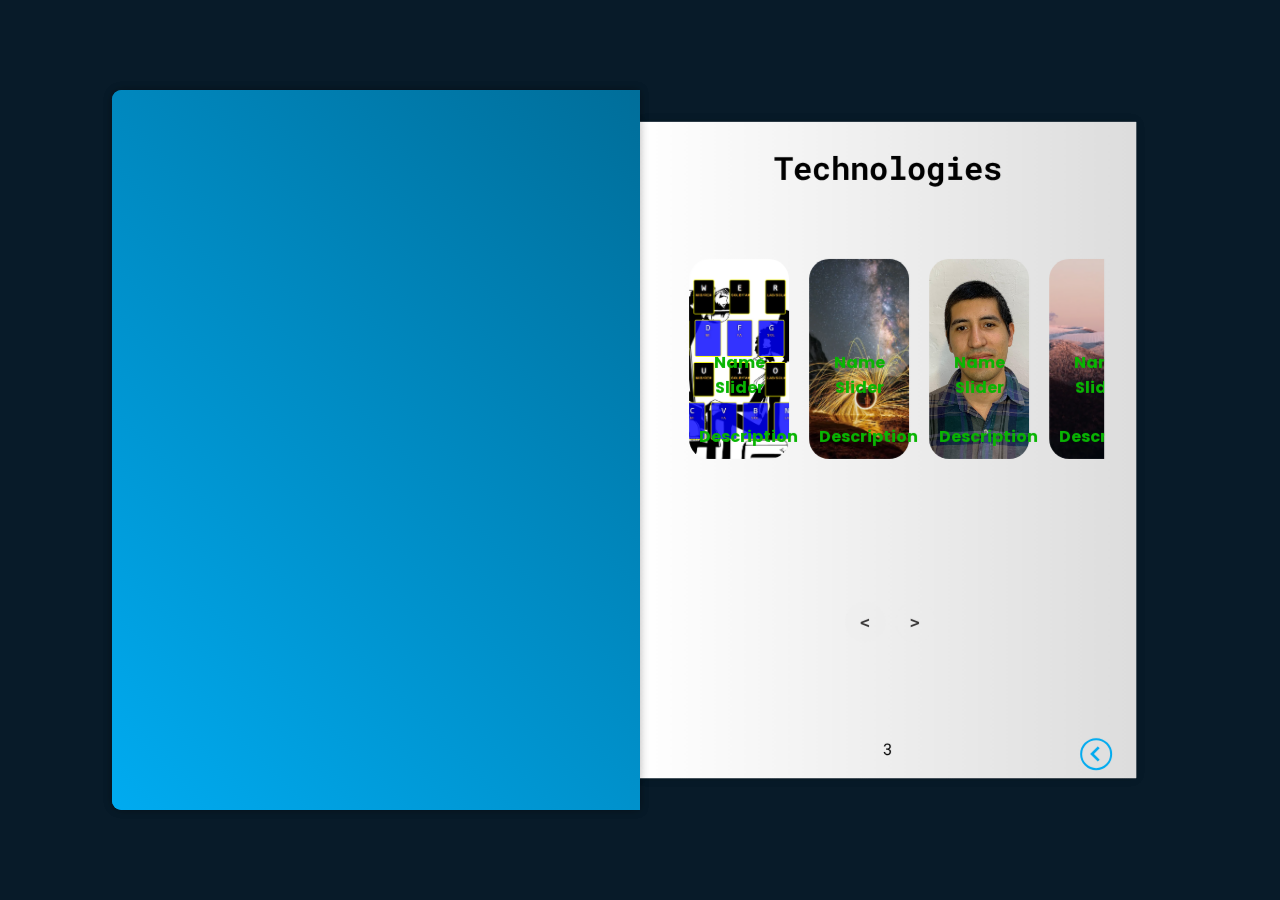
==== commit 9bf346b2: "Animacion arreglada" ====
--- a/index.html
+++ b/index.html
@@ -134,59 +134,62 @@
             <div class="book-page page-right" id="turn-2">
                 <div class="page-front">
                     <h1 class="title">Technologies</h1>
-                    <div class="thumbnail">
-                        <div class="item">
-                            <img src="./img/img1.png" alt="">
-                            <div class="content">
-                                <div class="title">
-                                    Name Slider
-                                </div>
-                                <div class="des">
-                                    Description
-                                </div>
-                            </div>
-                        </div>
-                        <div class="item">
-                            <img src="./img/night.webp" alt="">
-                            <div class="content">
-                                <div class="title">
-                                    Name Slider
-                                </div>
-                                <div class="des">
-                                    Description
-                                </div>
-                            </div>
-                        </div>
-                        <div class="item">
-                            <img src="./img/profile.jpeg" alt="">
-                            <div class="content">
-                                <div class="title">
-                                    Name Slider
-                                </div>
-                                <div class="des">
-                                    Description
-                                </div>
-                            </div>
-                        </div>
-                        <div class="item">
-                            <img src="./img/fondo.webp" alt="">
-                            <div class="content">
-                                <div class="title">
-                                    Name Slider
-                                </div>
-                                <div class="des">
-                                    Description
-                                </div>
-                            </div>
-                        </div>
-                    </div>
-                    <div class="arrows">
-                        <button id="prev"><</button>
-                        <button id="next">></button>
-                    </div>
-
-                    <div class="time"></div>
-
+                    <div class="carousel">
+                        <div class="thumbnail">
+                            <div class="item">
+                                <img src="./img/img1.png" alt="">
+                                <div class="content">
+                                    <div class="title">
+                                        Name Slider
+                                    </div>
+                                    <div class="des">
+                                        Description
+                                    </div>
+                                </div>
+                            </div>
+                            <div class="item">
+                                <img src="./img/night.webp" alt="">
+                                <div class="content">
+                                    <div class="title">
+                                        Name Slider
+                                    </div>
+                                    <div class="des">
+                                        Description
+                                    </div>
+                                </div>
+                            </div>
+                            <div class="item">
+                                <img src="./img/profile.jpeg" alt="">
+                                <div class="content">
+                                    <div class="title">
+                                        Name Slider
+                                    </div>
+                                    <div class="des">
+                                        Description
+                                    </div>
+                                </div>
+                            </div>
+                            <div class="item">
+                                <img src="./img/fondo.webp" alt="">
+                                <div class="content">
+                                    <div class="title">
+                                        Name Slider
+                                    </div>
+                                    <div class="des">
+                                        Description
+                                    </div>
+                                </div>
+                            </div>
+                        </div>
+                        <div class="arrows">
+                            <button id="prev"><</button>
+                            <button id="next">></button>
+                        </div>
+    
+                        <div class="time"></div>
+    
+                    </div>
+                    
                     <span class="number-page">3</span>
                     <!-- ////////////////////////////////// BOTON  //////////////////////////////////////////-->
                     <span class="nextprev-btn back" data-page="turn-2">
--- a/css/styles.css
+++ b/css/styles.css
@@ -467,7 +467,10 @@
     background: var(--main-color);
     color: var(--white-color);
 }
-
+/*CSS de proyectos*/
+a{
+    text-decoration: none;
+}
 .carousel{
     width: 100%;
     height: 80%;
@@ -493,9 +496,10 @@
     position: absolute;
     top: 20%;
     max-width: 90%;
-    transform: translate(-50%);
+    transform: translateX(-50%);
     left: 50%;
     padding-right: 30%;
+    box-sizing: border-box;
     text-shadow: 0 5px 10px #0004;
 }
 .carousel .list .item .content .author{
@@ -513,7 +517,7 @@
 }
 .carousel .list .item .content .buttons{
     display: grid;
-    grid-template-columns: repeat(2,13);
+    grid-template-columns: repeat(2,130px);
     grid-template-rows: 30px;
     gap: 5px;
 }
@@ -689,7 +693,7 @@
 }
 @keyframes contentOut{
     to{
-        transform: translateX(-100px);
+        transform: translateY(-100px);
         filter: blur(20px);
         opacity: 0;
     }
@@ -699,10 +703,13 @@
     pointer-events: none;
 }
 .time{
-    width: 100%;
-    height: 3px;
+    width: 0%;
+    height: 5px;
     background-color: #f1683a;
     position: absolute;
+    z-index: 100;
+    top: 0;
+    left: 0;
 }
 .carousel.next .time,
 .carousel.prev .time{
